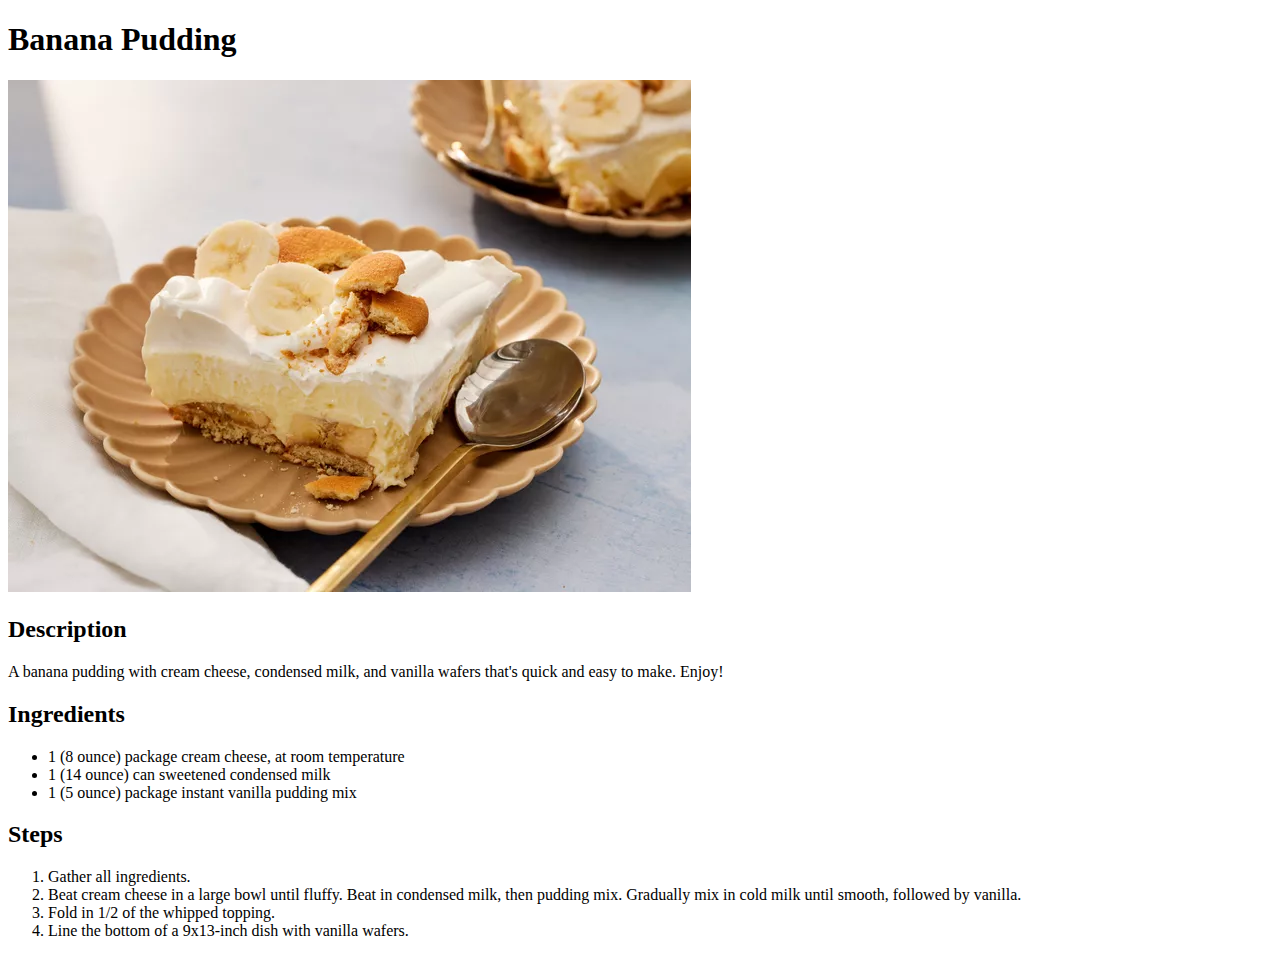
==== recipes/banana.html @ fc3a7a32 "Add a Recipe site for Lasagna and banana Pudding" ====
<!DOCTYPE html>
<html>
    <head>
        <meta charset="UTF-8">
        <title>Banana Pudding Recipe</title>
    </head>

    <body>
        <h1>Banana Pudding</h1>
        <img src="./AR-21398-banana-pudding-ddmfs-4x3-beauty-e33f07af31724ccb9b3912f58eb84ab7.webp" alt="Banana Pudding Picture">
        <h2>Description</h2>
        <p>A banana pudding with cream cheese, condensed milk, and vanilla wafers that's quick and easy to make. Enjoy!</p>
        <h2>Ingredients</h2>
        <ul>
            <li>1 (8 ounce) package cream cheese, at room temperature</li>
            <li>1 (14 ounce) can sweetened condensed milk</li>
            <li>1 (5 ounce) package instant vanilla pudding mix</li>
        </ul>
        <h2>Steps</h2>
        <ol>
            <li>Gather all ingredients. </li>
            <li>Beat cream cheese in a large bowl until fluffy. Beat in condensed milk, then pudding mix. Gradually mix in cold milk until smooth, followed by vanilla. </li>
            <li>Fold in 1/2 of the whipped topping. </li>
            <li>Line the bottom of a 9x13-inch dish with vanilla wafers. </li>
        </ol>
    </body>
</html>
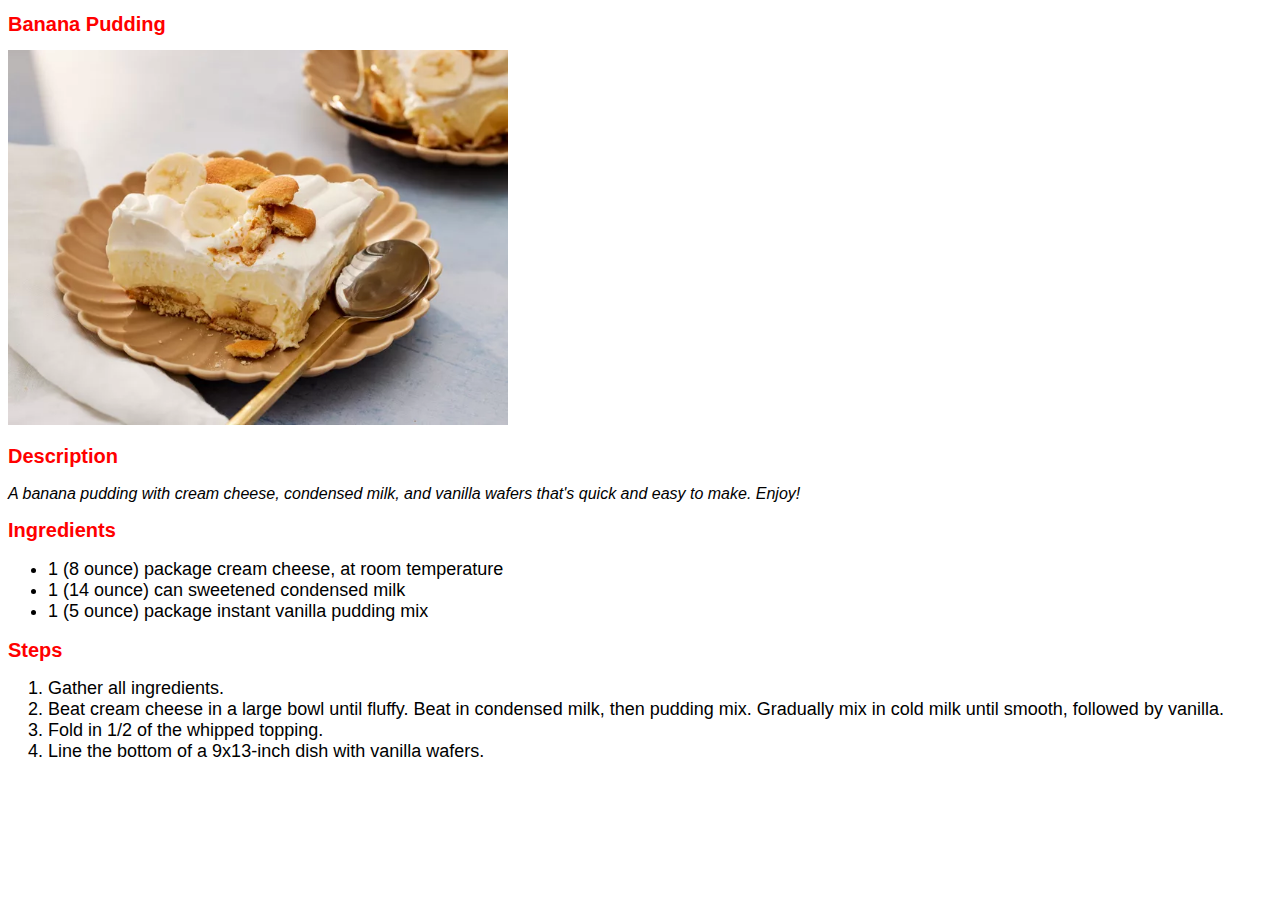
==== commit 1c337d00: "Added a Style Sheet" ====
--- a/recipes/banana.html
+++ b/recipes/banana.html
@@ -3,6 +3,7 @@
     <head>
         <meta charset="UTF-8">
         <title>Banana Pudding Recipe</title>
+        <link rel="stylesheet" href="./style.css">
     </head>
 
     <body>
--- a/recipes/style.css
+++ b/recipes/style.css
@@ -0,0 +1,17 @@
+body{
+    font-family: Verdana, Geneva, Tahoma, sans-serif;
+}
+h1, h2{
+    font-size: 20px;
+    color: red;
+}
+p{
+    font-style: italic;
+}
+li{
+    font-size: 18px;
+}
+img{
+    height: auto;
+    width: 500px;
+}